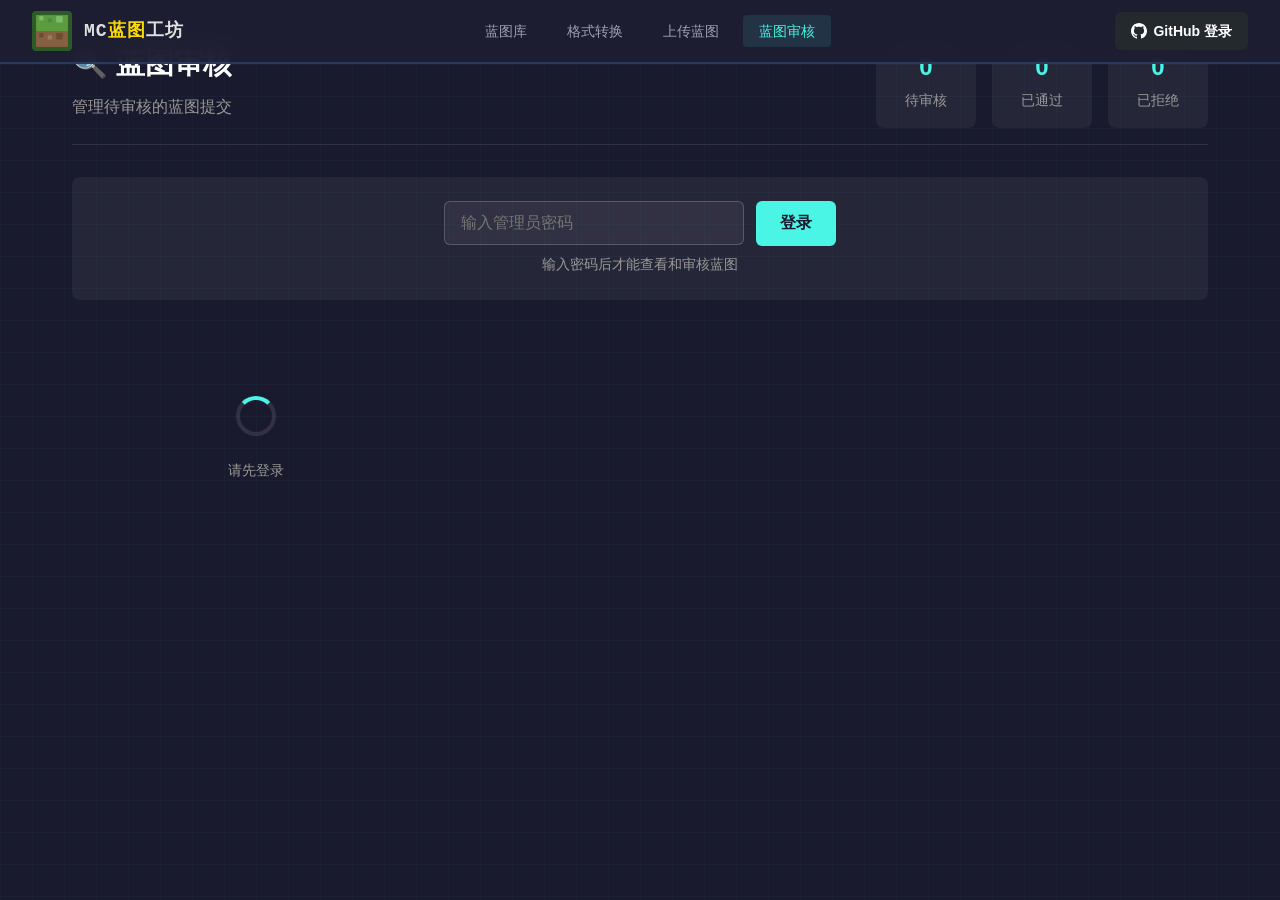
==== admin.html @ 0a5201bd "修复登录、添加预览图、创建审核页面" ====
<!DOCTYPE html>
<html lang="zh-CN">
<head>
  <meta charset="UTF-8">
  <meta name="viewport" content="width=device-width, initial-scale=1.0">
  <title>蓝图审核 - MC蓝图工坊</title>
  <link rel="stylesheet" href="css/style.css">
  <style>
    body {
      background: #1a1a2e;
      min-height: 100vh;
    }

    .navbar {
      background: rgba(30, 30, 50, 0.95);
    }

    .admin-container {
      max-width: 1200px;
      margin: 0 auto;
      padding: 2rem;
    }

    .admin-header {
      display: flex;
      justify-content: space-between;
      align-items: center;
      margin-bottom: 2rem;
      padding-bottom: 1rem;
      border-bottom: 1px solid rgba(255,255,255,0.1);
    }

    .admin-header h1 {
      color: #fff;
      font-size: 1.8rem;
      margin: 0;
    }

    .admin-header p {
      color: #999;
      margin: 0.5rem 0 0 0;
    }

    .stats-bar {
      display: flex;
      gap: 1rem;
    }

    .stat-item {
      background: rgba(255,255,255,0.05);
      padding: 1rem 1.5rem;
      border-radius: 8px;
      text-align: center;
      min-width: 100px;
    }

    .stat-item .number {
      font-size: 1.5rem;
      font-weight: bold;
      color: #4af5e6;
    }

    .stat-item .label {
      font-size: 0.85rem;
      color: #999;
      margin-top: 0.25rem;
    }

    .password-section {
      background: rgba(255,255,255,0.05);
      padding: 1.5rem;
      border-radius: 8px;
      margin-bottom: 2rem;
      text-align: center;
    }

    .password-section input {
      padding: 0.75rem 1rem;
      font-size: 1rem;
      border: 1px solid rgba(255,255,255,0.2);
      border-radius: 6px;
      background: rgba(255,255,255,0.05);
      color: #fff;
      width: 300px;
      margin-right: 0.5rem;
    }

    .password-section input:focus {
      outline: none;
      border-color: #4af5e6;
    }

    .password-section button {
      padding: 0.75rem 1.5rem;
      font-size: 1rem;
      border: none;
      border-radius: 6px;
      background: #4af5e6;
      color: #1a1a2e;
      font-weight: bold;
      cursor: pointer;
      transition: background 0.2s;
    }

    .password-section button:hover {
      background: #38d4c5;
    }

    .pending-list {
      display: grid;
      grid-template-columns: repeat(auto-fill, minmax(350px, 1fr));
      gap: 1rem;
    }

    .pending-card {
      background: rgba(255,255,255,0.05);
      border-radius: 12px;
      overflow: hidden;
      border: 1px solid rgba(255,255,255,0.1);
      transition: transform 0.2s, border-color 0.2s;
    }

    .pending-card:hover {
      transform: translateY(-2px);
      border-color: rgba(255,255,255,0.2);
    }

    .pending-card-header {
      padding: 1rem;
      background: rgba(255,255,255,0.03);
      border-bottom: 1px solid rgba(255,255,255,0.05);
    }

    .pending-card-header h3 {
      color: #fff;
      margin: 0 0 0.5rem 0;
      font-size: 1.1rem;
    }

    .pending-card-header .meta {
      color: #999;
      font-size: 0.85rem;
      display: flex;
      gap: 1rem;
    }

    .pending-card-body {
      padding: 1rem;
    }

    .pending-card-body p {
      color: #ccc;
      font-size: 0.9rem;
      margin: 0 0 1rem 0;
      line-height: 1.5;
    }

    .pending-card-details {
      display: grid;
      grid-template-columns: 1fr 1fr;
      gap: 0.5rem;
      font-size: 0.85rem;
      margin-bottom: 1rem;
    }

    .pending-card-details .detail {
      color: #999;
    }

    .pending-card-details .detail span {
      color: #4af5e6;
    }

    .pending-card-actions {
      display: flex;
      gap: 0.5rem;
    }

    .btn-approve {
      flex: 1;
      padding: 0.75rem;
      border: none;
      border-radius: 6px;
      background: #27ae60;
      color: #fff;
      font-weight: bold;
      cursor: pointer;
      transition: background 0.2s;
    }

    .btn-approve:hover {
      background: #219a52;
    }

    .btn-reject {
      flex: 1;
      padding: 0.75rem;
      border: none;
      border-radius: 6px;
      background: #e74c3c;
      color: #fff;
      font-weight: bold;
      cursor: pointer;
      transition: background 0.2s;
    }

    .btn-reject:hover {
      background: #d63031;
    }

    .empty-state {
      text-align: center;
      padding: 4rem;
    }

    .empty-state .empty-icon {
      font-size: 4rem;
      opacity: 0.3;
      margin-bottom: 1rem;
    }

    .empty-state h3 {
      color: #fff;
      margin: 0 0 0.5rem 0;
    }

    .empty-state p {
      color: #999;
      margin: 0;
    }

    .loading-state {
      text-align: center;
      padding: 4rem;
    }

    .loading-state .spinner {
      width: 40px;
      height: 40px;
      border: 4px solid rgba(255,255,255,0.1);
      border-top: 4px solid #4af5e6;
      border-radius: 50%;
      animation: spin 0.8s linear infinite;
      margin: 0 auto 1rem auto;
    }

    @keyframes spin {
      to { transform: rotate(360deg); }
    }

    .loading-state p {
      color: #999;
    }

    .toast {
      position: fixed;
      top: 20px;
      left: 50%;
      transform: translateX(-50%) translateY(-20px);
      padding: 12px 24px;
      border-radius: 8px;
      color: #fff;
      font-size: 14px;
      z-index: 9999;
      opacity: 0;
      transition: opacity 0.3s, transform 0.3s;
      pointer-events: none;
      max-width: 400px;
      text-align: center;
      box-shadow: 0 4px 12px rgba(0,0,0,0.3);
    }

    .toast.show {
      opacity: 1;
      transform: translateX(-50%) translateY(0);
    }

    .toast.success {
      background: #27ae60;
    }

    .toast.error {
      background: #e74c3c;
    }
  </style>
</head>
<body>
  <nav class="navbar">
    <a href="./" class="nav-logo">
      <div class="logo-icon"></div>
      <span class="logo-text">MC<span>蓝图</span>工坊</span>
    </a>
    <ul class="nav-links">
      <li><a href="./">蓝图库</a></li>
      <li><a href="./converter.html">格式转换</a></li>
      <li><a href="./upload.html">上传蓝图</a></li>
      <li><a href="./admin.html" class="active">蓝图审核</a></li>
    </ul>
    <div id="nav-user"></div>
  </nav>

  <div class="admin-container">
    <div class="admin-header">
      <div>
        <h1>🔍 蓝图审核</h1>
        <p>管理待审核的蓝图提交</p>
      </div>
      <div class="stats-bar">
        <div class="stat-item">
          <div class="number" id="pending-count">0</div>
          <div class="label">待审核</div>
        </div>
        <div class="stat-item">
          <div class="number" id="approved-count">0</div>
          <div class="label">已通过</div>
        </div>
        <div class="stat-item">
          <div class="number" id="rejected-count">0</div>
          <div class="label">已拒绝</div>
        </div>
      </div>
    </div>

    <div class="password-section">
      <input type="password" id="admin-password" placeholder="输入管理员密码">
      <button onclick="loginAdmin()">登录</button>
      <p style="color: #999; font-size: 0.85rem; margin-top: 0.5rem;">输入密码后才能查看和审核蓝图</p>
    </div>

    <div id="pending-list" class="pending-list">
      <div class="loading-state">
        <div class="spinner"></div>
        <p>请先登录</p>
      </div>
    </div>
  </div>

  <script src="js/auth.js"></script>
  <script>
    const AUTH_WORKER_URL = 'https://qq-auth.wqclo.workers.dev';
    let adminPassword = '';

    function showToast(message, type) {
      let toast = document.getElementById('admin-toast');
      if (!toast) {
        toast = document.createElement('div');
        toast.id = 'admin-toast';
        toast.className = 'toast';
        document.body.appendChild(toast);
      }

      toast.textContent = message;
      toast.className = 'toast show ' + type;

      setTimeout(function() {
        toast.classList.remove('show');
      }, 3000);
    }

    async function loginAdmin() {
      const passwordInput = document.getElementById('admin-password');
      adminPassword = passwordInput.value.trim();

      if (!adminPassword) {
        showToast('请输入密码', 'error');
        return;
      }

      await loadPendingList();
    }

    async function loadPendingList() {
      const listContainer = document.getElementById('pending-list');
      listContainer.innerHTML = '<div class="loading-state"><div class="spinner"></div><p>正在加载待审核列表...</p></div>';

      try {
        const response = await fetch(AUTH_WORKER_URL + '/pending', {
          headers: {
            'Authorization': 'Bearer ' + adminPassword
          }
        });

        const data = await response.json();

        if (!data.success) {
          showToast(data.error || '获取列表失败', 'error');
          listContainer.innerHTML = '<div class="empty-state"><span class="empty-icon">🔒</span><h3>未授权</h3><p>密码错误，请重新输入</p></div>';
          return;
        }

        const pending = data.pending || [];
        document.getElementById('pending-count').textContent = pending.length;

        if (pending.length === 0) {
          listContainer.innerHTML = '<div class="empty-state"><span class="empty-icon">🎉</span><h3>暂无待审核蓝图</h3><p>所有提交都已审核完成</p></div>';
          return;
        }

        listContainer.innerHTML = '';

        pending.forEach(function(bp) {
          const card = document.createElement('div');
          card.className = 'pending-card';

          const modNames = (bp.mod_names || []).join(', ') || '无';

          card.innerHTML = `
            <div class="pending-card-header">
              <h3>${bp.name}</h3>
              <div class="meta">
                <span>${bp.format.toUpperCase()} · ${bp.size}</span>
                <span>版本 ${bp.mc_version || '未知'}</span>
              </div>
            </div>
            <div class="pending-card-body">
              <p>${bp.description || '暂无描述'}</p>
              <div class="pending-card-details">
                <div class="detail">上传者: <span>${bp.author || '匿名'}</span></div>
                <div class="detail">模组依赖: <span>${modNames}</span></div>
                <div class="detail">尺寸: <span>${bp.dimensions || '未知'}</span></div>
                <div class="detail">方块数: <span>${bp.blocks || '未知'}</span></div>
              </div>
              <div class="pending-card-actions">
                <button class="btn-approve" onclick="approveBlueprint('${bp.id}')">✅ 通过</button>
                <button class="btn-reject" onclick="rejectBlueprint('${bp.id}')">❌ 拒绝</button>
              </div>
            </div>
          `;

          listContainer.appendChild(card);
        });

      } catch (err) {
        console.error(err);
        showToast('加载失败: ' + err.message, 'error');
        listContainer.innerHTML = '<div class="empty-state"><span class="empty-icon">❌</span><h3>加载失败</h3><p>无法连接到服务器</p></div>';
      }
    }

    async function approveBlueprint(uploadId) {
      if (!confirm('确定要通过这个蓝图吗？')) {
        return;
      }

      try {
        const response = await fetch(AUTH_WORKER_URL + '/approve', {
          method: 'POST',
          headers: {
            'Content-Type': 'application/json',
            'Authorization': 'Bearer ' + adminPassword
          },
          body: JSON.stringify({ uploadId: uploadId })
        });

        const data = await response.json();

        if (data.success) {
          showToast('审核通过', 'success');
          loadPendingList();
        } else {
          showToast(data.error || '操作失败', 'error');
        }

      } catch (err) {
        showToast('操作失败: ' + err.message, 'error');
      }
    }

    async function rejectBlueprint(uploadId) {
      if (!confirm('确定要拒绝这个蓝图吗？文件将被删除。')) {
        return;
      }

      try {
        const response = await fetch(AUTH_WORKER_URL + '/reject', {
          method: 'POST',
          headers: {
            'Content-Type': 'application/json',
            'Authorization': 'Bearer ' + adminPassword
          },
          body: JSON.stringify({ uploadId: uploadId })
        });

        const data = await response.json();

        if (data.success) {
          showToast('已拒绝', 'success');
          loadPendingList();
        } else {
          showToast(data.error || '操作失败', 'error');
        }

      } catch (err) {
        showToast('操作失败: ' + err.message, 'error');
      }
    }

    document.getElementById('admin-password').addEventListener('keypress', function(e) {
      if (e.key === 'Enter') {
        loginAdmin();
      }
    });
  </script>
</body>
</html>
---- css/style.css ----
/* ===== Minecraft Blueprint Gallery - Style ===== */

/* Minecraft-inspired CSS Variables */
:root {
  /* Color Palette - Minecraft themed */
  --mc-dark-green: #2d5a27;
  --mc-green: #4a8c3f;
  --mc-light-green: #7cbd6b;
  --mc-grass-top: #5d9b3f;
  --mc-dirt: #866043;
  --mc-dark-dirt: #6b4c31;
  --mc-stone: #7f7f7f;
  --mc-dark-stone: #5a5a5a;
  --mc-obsidian: #1b1026;
  --mc-gold: #fcdb05;
  --mc-diamond: #4af5e6;
  --mc-redstone: #ff0000;
  --mc-water: #3f76e4;
  --mc-sky: #78a7ff;
  --mc-bedrock: #3d3d3d;
  --mc-snow: #f0f0f0;
  --mc-wood: #bc9862;
  --mc-dark-wood: #6b5535;

  /* UI Colors */
  --bg-primary: #1a1a2e;
  --bg-secondary: #16213e;
  --bg-card: #1e2a45;
  --bg-card-hover: #253552;
  --text-primary: #e0e0e0;
  --text-secondary: #a0a0b0;
  --text-accent: var(--mc-diamond);
  --border-color: #2a3a5a;
  --border-glow: rgba(74, 245, 230, 0.3);
  --shadow-card: 0 4px 20px rgba(0, 0, 0, 0.4);
  --shadow-glow: 0 0 20px rgba(74, 245, 230, 0.15);

  /* Typography */
  --font-pixel: 'Courier New', 'Consolas', monospace;
  --font-ui: -apple-system, BlinkMacSystemFont, 'Segoe UI', Roboto, sans-serif;

  /* Spacing */
  --nav-height: 64px;
  --container-max: 1200px;
  --card-gap: 24px;
  --radius-sm: 4px;
  --radius-md: 8px;
  --radius-lg: 12px;
}

/* Reset */
*, *::before, *::after {
  box-sizing: border-box;
  margin: 0;
  padding: 0;
}

html {
  scroll-behavior: smooth;
}

body {
  font-family: var(--font-ui);
  background: var(--bg-primary);
  color: var(--text-primary);
  line-height: 1.6;
  min-height: 100vh;
  overflow-x: hidden;
}

/* ===== Pixel Art Background Pattern ===== */
body::before {
  content: '';
  position: fixed;
  top: 0;
  left: 0;
  width: 100%;
  height: 100%;
  background-image:
    linear-gradient(rgba(74, 245, 230, 0.03) 1px, transparent 1px),
    linear-gradient(90deg, rgba(74, 245, 230, 0.03) 1px, transparent 1px);
  background-size: 32px 32px;
  pointer-events: none;
  z-index: 0;
}

/* ===== Navigation ===== */
.navbar {
  position: fixed;
  top: 0;
  left: 0;
  right: 0;
  height: var(--nav-height);
  background: rgba(22, 33, 62, 0.95);
  backdrop-filter: blur(12px);
  border-bottom: 2px solid var(--border-color);
  display: flex;
  align-items: center;
  justify-content: space-between;
  padding: 0 32px;
  z-index: 1000;
}

.nav-logo {
  display: flex;
  align-items: center;
  gap: 12px;
  text-decoration: none;
  color: var(--text-primary);
}

.nav-logo .logo-icon {
  width: 40px;
  height: 40px;
  background: url('../assets/favicon.svg') center/contain no-repeat;
  border: 3px solid var(--mc-dark-green);
  border-radius: var(--radius-sm);
  display: flex;
  align-items: center;
  justify-content: center;
  image-rendering: pixelated;
  position: relative;
  overflow: hidden;
}

.nav-logo .logo-text {
  font-family: var(--font-pixel);
  font-size: 18px;
  font-weight: bold;
  letter-spacing: 1px;
}

.nav-logo .logo-text span {
  color: var(--mc-gold);
}

.nav-links {
  display: flex;
  align-items: center;
  gap: 8px;
  list-style: none;
}

.nav-links a {
  color: var(--text-secondary);
  text-decoration: none;
  padding: 8px 16px;
  border-radius: var(--radius-sm);
  font-size: 14px;
  font-weight: 500;
  transition: all 0.2s;
}

.nav-links a:hover,
.nav-links a.active {
  color: var(--text-primary);
  background: rgba(74, 245, 230, 0.1);
}

.nav-links a.active {
  color: var(--mc-diamond);
}

/* User info in nav */
.nav-user {
  display: flex;
  align-items: center;
  gap: 10px;
}

.nav-user .user-avatar {
  width: 36px;
  height: 36px;
  border-radius: 50%;
  border: 2px solid var(--mc-diamond);
  object-fit: cover;
}

.nav-user .user-name {
  font-size: 14px;
  color: var(--text-secondary);
}

.btn-login {
  display: inline-flex;
  align-items: center;
  gap: 8px;
  padding: 8px 20px;
  background: #12b7f5;
  color: white;
  border: none;
  border-radius: var(--radius-sm);
  font-size: 14px;
  font-weight: 600;
  cursor: pointer;
  transition: all 0.2s;
  text-decoration: none;
}

.btn-login:hover {
  background: #0ea1e0;
  transform: translateY(-1px);
  box-shadow: 0 4px 12px rgba(18, 183, 245, 0.3);
}

.btn-logout {
  padding: 6px 14px;
  background: transparent;
  color: var(--text-secondary);
  border: 1px solid var(--border-color);
  border-radius: var(--radius-sm);
  font-size: 13px;
  cursor: pointer;
  transition: all 0.2s;
}

.btn-logout:hover {
  color: #ff6b6b;
  border-color: #ff6b6b;
}

/* ===== Main Content ===== */
.main-content {
  padding-top: var(--nav-height);
  position: relative;
  z-index: 1;
}

.container {
  max-width: var(--container-max);
  margin: 0 auto;
  padding: 32px;
}

/* ===== Hero Section ===== */
.hero {
  text-align: center;
  padding: 80px 32px 60px;
  position: relative;
}

.hero::before {
  content: '';
  position: absolute;
  top: 0;
  left: 50%;
  transform: translateX(-50%);
  width: 600px;
  height: 600px;
  background: radial-gradient(circle, rgba(74, 245, 230, 0.08) 0%, transparent 70%);
  pointer-events: none;
}

.hero h1 {
  font-family: var(--font-pixel);
  font-size: clamp(32px, 5vw, 56px);
  margin-bottom: 16px;
  position: relative;
}

.hero h1 .highlight {
  color: var(--mc-gold);
  text-shadow: 0 0 20px rgba(252, 219, 5, 0.3);
}

.hero h1 .sub-highlight {
  color: var(--mc-diamond);
  text-shadow: 0 0 20px rgba(74, 245, 230, 0.3);
}

.hero p {
  font-size: 18px;
  color: var(--text-secondary);
  max-width: 600px;
  margin: 0 auto 32px;
}

.hero-buttons {
  display: flex;
  gap: 16px;
  justify-content: center;
  flex-wrap: wrap;
}

/* ===== Buttons ===== */
.btn {
  display: inline-flex;
  align-items: center;
  gap: 8px;
  padding: 12px 24px;
  border: none;
  border-radius: var(--radius-md);
  font-size: 15px;
  font-weight: 600;
  cursor: pointer;
  transition: all 0.25s;
  text-decoration: none;
}

.btn-primary {
  background: var(--mc-green);
  color: white;
  border-bottom: 4px solid var(--mc-dark-green);
}

.btn-primary:hover {
  background: var(--mc-light-green);
  transform: translateY(-2px);
  box-shadow: 0 6px 20px rgba(74, 140, 63, 0.3);
}

.btn-primary:active {
  transform: translateY(0);
  border-bottom-width: 2px;
}

.btn-secondary {
  background: var(--bg-card);
  color: var(--text-primary);
  border: 2px solid var(--border-color);
}

.btn-secondary:hover {
  border-color: var(--mc-diamond);
  box-shadow: var(--shadow-glow);
}

.btn-diamond {
  background: linear-gradient(135deg, #4af5e6, #3dc4b8);
  color: #1a1a2e;
  border-bottom: 4px solid #2a9e94;
  font-weight: 700;
}

.btn-diamond:hover {
  transform: translateY(-2px);
  box-shadow: 0 6px 20px rgba(74, 245, 230, 0.3);
}

/* ===== Section Headers ===== */
.section-header {
  display: flex;
  align-items: center;
  justify-content: space-between;
  margin-bottom: 32px;
  flex-wrap: wrap;
  gap: 16px;
}

.section-header h2 {
  font-family: var(--font-pixel);
  font-size: 24px;
  display: flex;
  align-items: center;
  gap: 10px;
}

.section-header h2 .icon {
  font-size: 28px;
}

/* ===== Search & Filter ===== */
.search-filter-bar {
  display: flex;
  gap: 12px;
  flex-wrap: wrap;
}

.search-box {
  position: relative;
}

.search-box input {
  padding: 10px 16px 10px 40px;
  background: var(--bg-card);
  border: 2px solid var(--border-color);
  border-radius: var(--radius-md);
  color: var(--text-primary);
  font-size: 14px;
  width: 260px;
  outline: none;
  transition: border-color 0.2s;
}

.search-box input:focus {
  border-color: var(--mc-diamond);
}

.search-box::before {
  content: '🔍';
  position: absolute;
  left: 12px;
  top: 50%;
  transform: translateY(-50%);
  font-size: 16px;
}

.filter-chips {
  display: flex;
  gap: 8px;
  flex-wrap: wrap;
}

.filter-chip {
  padding: 8px 16px;
  background: var(--bg-card);
  border: 1px solid var(--border-color);
  border-radius: 20px;
  color: var(--text-secondary);
  font-size: 13px;
  cursor: pointer;
  transition: all 0.2s;
}

.filter-chip:hover,
.filter-chip.active {
  background: rgba(74, 245, 230, 0.1);
  border-color: var(--mc-diamond);
  color: var(--mc-diamond);
}

/* ===== Blueprint Cards Grid ===== */
.blueprint-grid {
  display: grid;
  grid-template-columns: repeat(auto-fill, minmax(280px, 1fr));
  gap: var(--card-gap);
}

.blueprint-card {
  background: var(--bg-card);
  border: 2px solid var(--border-color);
  border-radius: var(--radius-lg);
  overflow: hidden;
  cursor: pointer;
  transition: all 0.3s;
  position: relative;
}

.blueprint-card:hover {
  border-color: var(--mc-diamond);
  transform: translateY(-4px);
  box-shadow: var(--shadow-glow);
  background: var(--bg-card-hover);
}

.blueprint-card .card-preview {
  width: 100%;
  aspect-ratio: 16 / 10;
  background: var(--bg-secondary);
  display: flex;
  align-items: center;
  justify-content: center;
  overflow: hidden;
  position: relative;
}

.blueprint-card .card-preview img {
  width: 100%;
  height: 100%;
  object-fit: cover;
  image-rendering: pixelated;
}

.blueprint-card .card-preview .placeholder-preview {
  font-size: 48px;
  opacity: 0.5;
}

.blueprint-card .card-preview .format-badge {
  position: absolute;
  top: 10px;
  right: 10px;
  padding: 4px 10px;
  background: rgba(0, 0, 0, 0.7);
  border-radius: var(--radius-sm);
  font-family: var(--font-pixel);
  font-size: 11px;
  font-weight: bold;
  text-transform: uppercase;
  letter-spacing: 0.5px;
}

.format-badge.nbt { color: var(--mc-redstone); border: 1px solid var(--mc-redstone); }
.format-badge.schematic { color: var(--mc-gold); border: 1px solid var(--mc-gold); }
.format-badge.litematic { color: #b388ff; border: 1px solid #b388ff; }
.format-badge.json { color: var(--mc-diamond); border: 1px solid var(--mc-diamond); }

.blueprint-card .card-body {
  padding: 16px;
}

.blueprint-card .card-title {
  font-weight: 600;
  font-size: 16px;
  margin-bottom: 6px;
  color: var(--text-primary);
}

.blueprint-card .card-desc {
  font-size: 13px;
  color: var(--text-secondary);
  margin-bottom: 12px;
  display: -webkit-box;
  -webkit-line-clamp: 2;
  -webkit-box-orient: vertical;
  overflow: hidden;
}

.blueprint-card .card-meta {
  display: flex;
  align-items: center;
  justify-content: space-between;
  font-size: 12px;
  color: var(--text-secondary);
}

.blueprint-card .card-meta .size {
  font-family: var(--font-pixel);
}

.blueprint-card .card-actions {
  display: flex;
  gap: 8px;
}

.btn-download-sm {
  padding: 6px 12px;
  background: rgba(74, 245, 230, 0.1);
  border: 1px solid var(--mc-diamond);
  border-radius: var(--radius-sm);
  color: var(--mc-diamond);
  font-size: 12px;
  font-weight: 600;
  cursor: pointer;
  transition: all 0.2s;
  text-decoration: none;
}

.btn-download-sm:hover {
  background: rgba(74, 245, 230, 0.2);
}

/* ===== Lightbox / Modal ===== */
.modal-overlay {
  display: none;
  position: fixed;
  top: 0;
  left: 0;
  right: 0;
  bottom: 0;
  background: rgba(0, 0, 0, 0.85);
  z-index: 2000;
  align-items: center;
  justify-content: center;
  padding: 32px;
}

.modal-overlay.active {
  display: flex;
}

.modal-content {
  background: var(--bg-secondary);
  border: 2px solid var(--border-color);
  border-radius: var(--radius-lg);
  max-width: 800px;
  width: 100%;
  max-height: 90vh;
  overflow-y: auto;
  position: relative;
}

.modal-close {
  position: absolute;
  top: 16px;
  right: 16px;
  width: 36px;
  height: 36px;
  background: var(--bg-card);
  border: 1px solid var(--border-color);
  border-radius: var(--radius-sm);
  color: var(--text-secondary);
  font-size: 18px;
  cursor: pointer;
  display: flex;
  align-items: center;
  justify-content: center;
  transition: all 0.2s;
  z-index: 1;
}

.modal-close:hover {
  color: #ff6b6b;
  border-color: #ff6b6b;
}

.modal-image {
  width: 100%;
  aspect-ratio: 16 / 10;
  background: var(--bg-primary);
  display: flex;
  align-items: center;
  justify-content: center;
  overflow: hidden;
  border-radius: var(--radius-lg) var(--radius-lg) 0 0;
}

.modal-image img {
  width: 100%;
  height: 100%;
  object-fit: contain;
  image-rendering: pixelated;
}

.modal-body {
  padding: 24px;
}

.modal-body h3 {
  font-size: 22px;
  margin-bottom: 8px;
}

.modal-body .modal-desc {
  color: var(--text-secondary);
  margin-bottom: 20px;
  line-height: 1.7;
}

.modal-body .modal-details {
  display: grid;
  grid-template-columns: repeat(auto-fit, minmax(120px, 1fr));
  gap: 12px;
  margin-bottom: 24px;
}

.modal-body .detail-item {
  background: var(--bg-card);
  padding: 12px;
  border-radius: var(--radius-md);
  text-align: center;
}

.modal-body .detail-item .label {
  font-size: 11px;
  color: var(--text-secondary);
  text-transform: uppercase;
  letter-spacing: 0.5px;
  margin-bottom: 4px;
}

.modal-body .detail-item .value {
  font-family: var(--font-pixel);
  font-size: 15px;
  color: var(--mc-diamond);
  font-weight: 600;
}

.modal-downloads {
  display: flex;
  gap: 10px;
  flex-wrap: wrap;
}

/* ===== Converter Page ===== */
.converter-section {
  max-width: 800px;
  margin: 0 auto;
}

.converter-card {
  background: var(--bg-card);
  border: 2px solid var(--border-color);
  border-radius: var(--radius-lg);
  padding: 32px;
}

.converter-card h2 {
  font-family: var(--font-pixel);
  font-size: 22px;
  margin-bottom: 8px;
  color: var(--text-primary);
}

.converter-card .subtitle {
  color: var(--text-secondary);
  margin-bottom: 28px;
  font-size: 14px;
}

/* Upload Zone */
.upload-zone {
  border: 2px dashed var(--border-color);
  border-radius: var(--radius-md);
  padding: 48px 32px;
  text-align: center;
  cursor: pointer;
  transition: all 0.3s;
  margin-bottom: 24px;
  position: relative;
}

.upload-zone:hover,
.upload-zone.dragover {
  border-color: var(--mc-diamond);
  background: rgba(74, 245, 230, 0.05);
}

.upload-zone .upload-icon {
  font-size: 48px;
  margin-bottom: 12px;
  display: block;
}

.upload-zone .upload-text {
  font-size: 16px;
  color: var(--text-secondary);
  margin-bottom: 8px;
}

.upload-zone .upload-hint {
  font-size: 13px;
  color: var(--text-secondary);
  opacity: 0.7;
}

.upload-zone input[type="file"] {
  display: none;
}

.upload-zone .file-info {
  display: none;
  margin-top: 16px;
  padding: 12px;
  background: var(--bg-secondary);
  border-radius: var(--radius-md);
  font-family: var(--font-pixel);
  font-size: 14px;
  color: var(--mc-diamond);
}

.upload-zone .file-info.active {
  display: block;
}

/* Format Selection */
.format-selection {
  margin-bottom: 24px;
}

.format-selection label {
  display: block;
  font-size: 14px;
  font-weight: 600;
  margin-bottom: 10px;
  color: var(--text-secondary);
}

.format-options {
  display: flex;
  gap: 10px;
  flex-wrap: wrap;
}

.format-option {
  padding: 12px 20px;
  background: var(--bg-secondary);
  border: 2px solid var(--border-color);
  border-radius: var(--radius-md);
  color: var(--text-secondary);
  font-family: var(--font-pixel);
  font-size: 14px;
  font-weight: 600;
  cursor: pointer;
  transition: all 0.2s;
}

.format-option:hover {
  border-color: var(--mc-diamond);
  color: var(--text-primary);
}

.format-option.selected {
  border-color: var(--mc-diamond);
  background: rgba(74, 245, 230, 0.1);
  color: var(--mc-diamond);
}

.format-option .format-desc {
  display: block;
  font-family: var(--font-ui);
  font-size: 11px;
  font-weight: 400;
  margin-top: 4px;
  opacity: 0.7;
}

/* Convert Button */
.btn-convert {
  width: 100%;
  padding: 14px;
  font-size: 16px;
}

/* Conversion Result */
.convert-result {
  display: none;
  margin-top: 24px;
  padding: 20px;
  background: rgba(74, 245, 230, 0.05);
  border: 1px solid rgba(74, 245, 230, 0.2);
  border-radius: var(--radius-md);
  text-align: center;
}

.convert-result.active {
  display: block;
}

.convert-result .result-icon {
  font-size: 36px;
  margin-bottom: 8px;
}

.convert-result .result-text {
  font-size: 14px;
  color: var(--text-secondary);
  margin-bottom: 16px;
}

/* Conversion Progress */
.convert-progress {
  display: none;
  margin-top: 24px;
  text-align: center;
}

.convert-progress.active {
  display: block;
}

.progress-bar {
  width: 100%;
  height: 8px;
  background: var(--bg-secondary);
  border-radius: 4px;
  overflow: hidden;
  margin-bottom: 12px;
}

.progress-bar .progress-fill {
  height: 100%;
  background: linear-gradient(90deg, var(--mc-diamond), var(--mc-green));
  border-radius: 4px;
  width: 0%;
  transition: width 0.3s;
}

.convert-progress .progress-text {
  font-family: var(--font-pixel);
  font-size: 13px;
  color: var(--mc-diamond);
}

/* ===== Empty State ===== */
.empty-state {
  text-align: center;
  padding: 80px 32px;
  color: var(--text-secondary);
}

.empty-state .empty-icon {
  font-size: 64px;
  margin-bottom: 16px;
  display: block;
  opacity: 0.5;
}

.empty-state h3 {
  font-size: 20px;
  margin-bottom: 8px;
  color: var(--text-primary);
}

.empty-state p {
  font-size: 14px;
  max-width: 400px;
  margin: 0 auto;
}

/* ===== Footer ===== */
.footer {
  text-align: center;
  padding: 40px 32px;
  border-top: 1px solid var(--border-color);
  margin-top: 80px;
  color: var(--text-secondary);
  font-size: 13px;
}

.footer a {
  color: var(--mc-diamond);
  text-decoration: none;
}

.footer a:hover {
  text-decoration: underline;
}

/* ===== Responsive ===== */
@media (max-width: 768px) {
  .navbar {
    padding: 0 16px;
  }

  .nav-logo .logo-text {
    font-size: 14px;
  }

  .nav-links a {
    padding: 6px 10px;
    font-size: 13px;
  }

  .container {
    padding: 20px 16px;
  }

  .hero {
    padding: 48px 16px 40px;
  }

  .hero h1 {
    font-size: 28px;
  }

  .hero p {
    font-size: 15px;
  }

  .blueprint-grid {
    grid-template-columns: repeat(auto-fill, minmax(240px, 1fr));
    gap: 16px;
  }

  .search-box input {
    width: 100%;
  }

  .search-filter-bar {
    width: 100%;
  }

  .section-header {
    flex-direction: column;
    align-items: flex-start;
  }

  .converter-card {
    padding: 20px;
  }

  .format-options {
    width: 100%;
  }

  .format-option {
    flex: 1;
    min-width: 120px;
    text-align: center;
  }
}

@media (max-width: 480px) {
  .blueprint-grid {
    grid-template-columns: 1fr;
  }

  .nav-links {
    gap: 2px;
  }
}

/* ===== Animations ===== */
@keyframes fadeIn {
  from { opacity: 0; transform: translateY(20px); }
  to { opacity: 1; transform: translateY(0); }
}

.blueprint-card {
  animation: fadeIn 0.4s ease-out;
}

.blueprint-card:nth-child(2) { animation-delay: 0.05s; }
.blueprint-card:nth-child(3) { animation-delay: 0.1s; }
.blueprint-card:nth-child(4) { animation-delay: 0.15s; }
.blueprint-card:nth-child(5) { animation-delay: 0.2s; }
.blueprint-card:nth-child(6) { animation-delay: 0.25s; }

/* ===== Toast Notification ===== */
.toast {
  position: fixed;
  bottom: 24px;
  right: 24px;
  padding: 14px 24px;
  background: var(--bg-card);
  border: 1px solid var(--mc-diamond);
  border-radius: var(--radius-md);
  color: var(--text-primary);
  font-size: 14px;
  z-index: 3000;
  transform: translateY(100px);
  opacity: 0;
  transition: all 0.3s;
}

.toast.visible {
  transform: translateY(0);
  opacity: 1;
}

.toast.success { border-color: var(--mc-green); }
.toast.error { border-color: var(--mc-redstone); }

/* ===== Loading Spinner ===== */
.spinner {
  display: inline-block;
  width: 24px;
  height: 24px;
  border: 3px solid var(--border-color);
  border-top-color: var(--mc-diamond);
  border-radius: 50%;
  animation: spin 0.8s linear infinite;
}

@keyframes spin {
  to { transform: rotate(360deg); }
}

/* ===== Supported Formats Legend ===== */
.formats-legend {
  display: flex;
  gap: 20px;
  flex-wrap: wrap;
  justify-content: center;
  margin-top: 24px;
}

.formats-legend .legend-item {
  display: flex;
  align-items: center;
  gap: 6px;
  font-size: 13px;
  color: var(--text-secondary);
}

.formats-legend .legend-dot {
  width: 10px;
  height: 10px;
  border-radius: 50%;
}

.legend-dot.nbt { background: var(--mc-redstone); }
.legend-dot.schematic { background: var(--mc-gold); }
.legend-dot.litematic { background: #b388ff; }
.legend-dot.json { background: var(--mc-diamond); }

/* ===== Loading State ===== */
.loading-state {
  text-align: center;
  padding: 60px 32px;
  color: var(--text-secondary);
}

.loading-state .spinner {
  margin-bottom: 16px;
}

.loading-state p {
  font-size: 14px;
}

/* ===== Filter Rows ===== */
.filter-row {
  margin-bottom: 16px;
}

.filter-label {
  display: block;
  font-size: 13px;
  font-weight: 600;
  color: var(--text-secondary);
  margin-bottom: 8px;
  text-transform: uppercase;
  letter-spacing: 0.5px;
}

/* ===== Version Chips ===== */
.version-chips {
  background: rgba(252, 219, 5, 0.05);
  padding: 8px;
  border-radius: var(--radius-md);
  border: 1px solid rgba(252, 219, 5, 0.2);
}

.version-chips .filter-chip {
  background: rgba(252, 219, 5, 0.1);
  color: var(--mc-gold);
  border-color: rgba(252, 219, 5, 0.3);
}

.version-chips .filter-chip:hover {
  background: rgba(252, 219, 5, 0.2);
  border-color: var(--mc-gold);
}

.version-chips .filter-chip.active {
  background: rgba(252, 219, 5, 0.3);
  border-color: var(--mc-gold);
  color: var(--mc-gold);
}

/* ===== Mod Chips ===== */
.mod-chips {
  background: rgba(74, 245, 230, 0.05);
  padding: 8px;
  border-radius: var(--radius-md);
  border: 1px solid rgba(74, 245, 230, 0.2);
}

.mod-chips .filter-chip {
  background: rgba(74, 245, 230, 0.1);
  color: var(--mc-diamond);
  border-color: rgba(74, 245, 230, 0.3);
}

.mod-chips .filter-chip:hover {
  background: rgba(74, 245, 230, 0.2);
  border-color: var(--mc-diamond);
}

.mod-chips .filter-chip.active {
  background: rgba(74, 245, 230, 0.3);
  border-color: var(--mc-diamond);
  color: var(--mc-diamond);
}

/* ===== Tag Chips ===== */
.tag-chips {
  margin-top: 12px;
}

.tag-chips .filter-chip {
  background: rgba(255, 255, 255, 0.05);
}

/* ===== Sort Select ===== */
.sort-select {
  padding: 8px 12px;
  background: var(--bg-secondary);
  border: 2px solid var(--border-color);
  border-radius: var(--radius-sm);
  color: var(--text-secondary);
  font-size: 13px;
  cursor: pointer;
  outline: none;
  appearance: none;
  background-image: url("data:image/svg+xml,%3Csvg xmlns='http://www.w3.org/2000/svg' width='16' height='16' viewBox='0 0 24 24' fill='none' stroke='%23a0a0b0' stroke-width='2'%3E%3Cpath d='M6 9l6 6 6-6'/%3E%3C/svg%3E");
  background-repeat: no-repeat;
  background-position: right 8px center;
  padding-right: 32px;
  min-width: 140px;
}

.sort-select:hover {
  border-color: var(--mc-diamond);
}

.sort-select:focus {
  border-color: var(--mc-diamond);
  color: var(--text-primary);
}

/* ===== Version Badge ===== */
.version-badge {
  position: absolute;
  bottom: 8px;
  right: 8px;
  padding: 2px 8px;
  background: rgba(252, 219, 5, 0.9);
  color: #1a1a2e;
  font-size: 11px;
  font-weight: 700;
  border-radius: var(--radius-sm);
  font-family: var(--font-pixel);
  box-shadow: 0 2px 4px rgba(0, 0, 0, 0.3);
}

/* ===== Favorite Button ===== */
.favorite-btn {
  position: absolute;
  top: 8px;
  right: 8px;
  width: 28px;
  height: 28px;
  background: rgba(0, 0, 0, 0.5);
  border: none;
  border-radius: 50%;
  cursor: pointer;
  font-size: 18px;
  color: #a0a0b0;
  display: flex;
  align-items: center;
  justify-content: center;
  transition: all 0.2s;
  z-index: 10;
}

.favorite-btn:hover {
  background: rgba(0, 0, 0, 0.7);
  color: var(--mc-gold);
  transform: scale(1.1);
}

.favorite-btn.favorited {
  color: var(--mc-gold);
  background: rgba(252, 219, 5, 0.3);
}

/* ===== Card Meta Author ===== */
.card-meta .author {
  color: var(--text-secondary);
  font-size: 12px;
  opacity: 0.8;
}

.card-meta .mod-dependency {
  color: var(--mc-diamond);
  font-size: 12px;
  padding: 2px 6px;
  background: rgba(74, 245, 230, 0.1);
  border-radius: var(--radius-sm);
}

/* ===== Upload Page ===== */
.form-group {
  margin-bottom: 20px;
}

.form-group label {
  display: block;
  font-size: 14px;
  font-weight: 600;
  color: var(--text-secondary);
  margin-bottom: 8px;
}

.form-group .required {
  color: var(--mc-redstone);
}

.form-group input[type="text"],
.form-group textarea,
.form-group select {
  width: 100%;
  padding: 12px;
  background: var(--bg-secondary);
  border: 2px solid var(--border-color);
  border-radius: var(--radius-md);
  color: var(--text-primary);
  font-size: 14px;
  outline: none;
  transition: border-color 0.2s;
  font-family: inherit;
}

.form-group input[type="text"]:focus,
.form-group textarea:focus,
.form-group select:focus {
  border-color: var(--mc-diamond);
}

.form-group textarea {
  resize: vertical;
  min-height: 80px;
}

.form-group select {
  cursor: pointer;
  appearance: none;
  background-image: url("data:image/svg+xml,%3Csvg xmlns='http://www.w3.org/2000/svg' width='16' height='16' viewBox='0 0 24 24' fill='none' stroke='%23a0a0b0' stroke-width='2'%3E%3Cpath d='M6 9l6 6 6-6'/%3E%3C/svg%3E");
  background-repeat: no-repeat;
  background-position: right 12px center;
  padding-right: 40px;
}

.form-hint {
  font-size: 12px;
  color: var(--text-secondary);
  opacity: 0.7;
  margin-top: 4px;
  margin-bottom: 10px;
}

.form-checkbox-grid {
  display: grid;
  grid-template-columns: repeat(auto-fill, minmax(140px, 1fr));
  gap: 10px;
}

.checkbox-item {
  display: flex;
  align-items: center;
  gap: 8px;
  padding: 8px 12px;
  background: var(--bg-secondary);
  border: 1px solid var(--border-color);
  border-radius: var(--radius-sm);
  cursor: pointer;
  transition: all 0.2s;
  font-size: 13px;
  color: var(--text-secondary);
}

.checkbox-item:hover {
  border-color: var(--mc-diamond);
  background: rgba(74, 245, 230, 0.05);
}

.checkbox-item input[type="checkbox"] {
  width: 16px;
  height: 16px;
  accent-color: var(--mc-diamond);
}

.upload-notice {
  margin-top: 24px;
  padding: 16px;
  background: rgba(252, 219, 5, 0.05);
  border: 1px solid rgba(252, 219, 5, 0.2);
  border-radius: var(--radius-md);
}

.upload-notice h4 {
  margin: 0 0 10px 0;
  color: var(--mc-gold);
  font-size: 14px;
}

.upload-notice ul {
  margin: 0;
  padding-left: 20px;
  font-size: 13px;
  color: var(--text-secondary);
  line-height: 1.8;
}

/* ===== Preview Zone ===== */
.preview-zone {
  background: rgba(74, 245, 230, 0.05);
  border-color: rgba(74, 245, 230, 0.2);
}

.preview-zone:hover {
  background: rgba(74, 245, 230, 0.1);
}

/* ===== Preview Thumbnail ===== */
.preview-thumb {
  max-width: 200px;
  max-height: 150px;
  margin-top: 10px;
  border-radius: var(--radius-sm);
  border: 2px solid var(--border-color);
}

/* ===== Mod Download Section ===== */
.mod-download-section {
  margin-top: 20px;
  padding: 16px;
  background: rgba(74, 245, 230, 0.05);
  border: 1px solid rgba(74, 245, 230, 0.2);
  border-radius: var(--radius-md);
}

.mod-section-title {
  margin: 0 0 8px 0;
  font-size: 14px;
  color: var(--mc-diamond);
  font-weight: 600;
}

.mod-section-hint {
  margin: 0 0 12px 0;
  font-size: 12px;
  color: var(--text-secondary);
  opacity: 0.8;
}

.mod-download-list {
  display: flex;
  flex-wrap: wrap;
  gap: 10px;
}

.mod-download-link {
  display: flex;
  align-items: center;
  gap: 8px;
  padding: 8px 12px;
  background: var(--bg-secondary);
  border: 1px solid var(--border-color);
  border-radius: var(--radius-sm);
  color: var(--text-primary);
  font-size: 13px;
  text-decoration: none;
  transition: all 0.2s;
}

.mod-download-link:hover {
  background: rgba(74, 245, 230, 0.1);
  border-color: var(--mc-diamond);
  transform: translateY(-1px);
}

.mod-download-link .mod-icon {
  font-size: 16px;
}

.mod-download-link .mod-name {
  font-weight: 500;
}

.mod-download-link .mod-source {
  font-size: 11px;
  color: var(--text-secondary);
  opacity: 0.7;
}
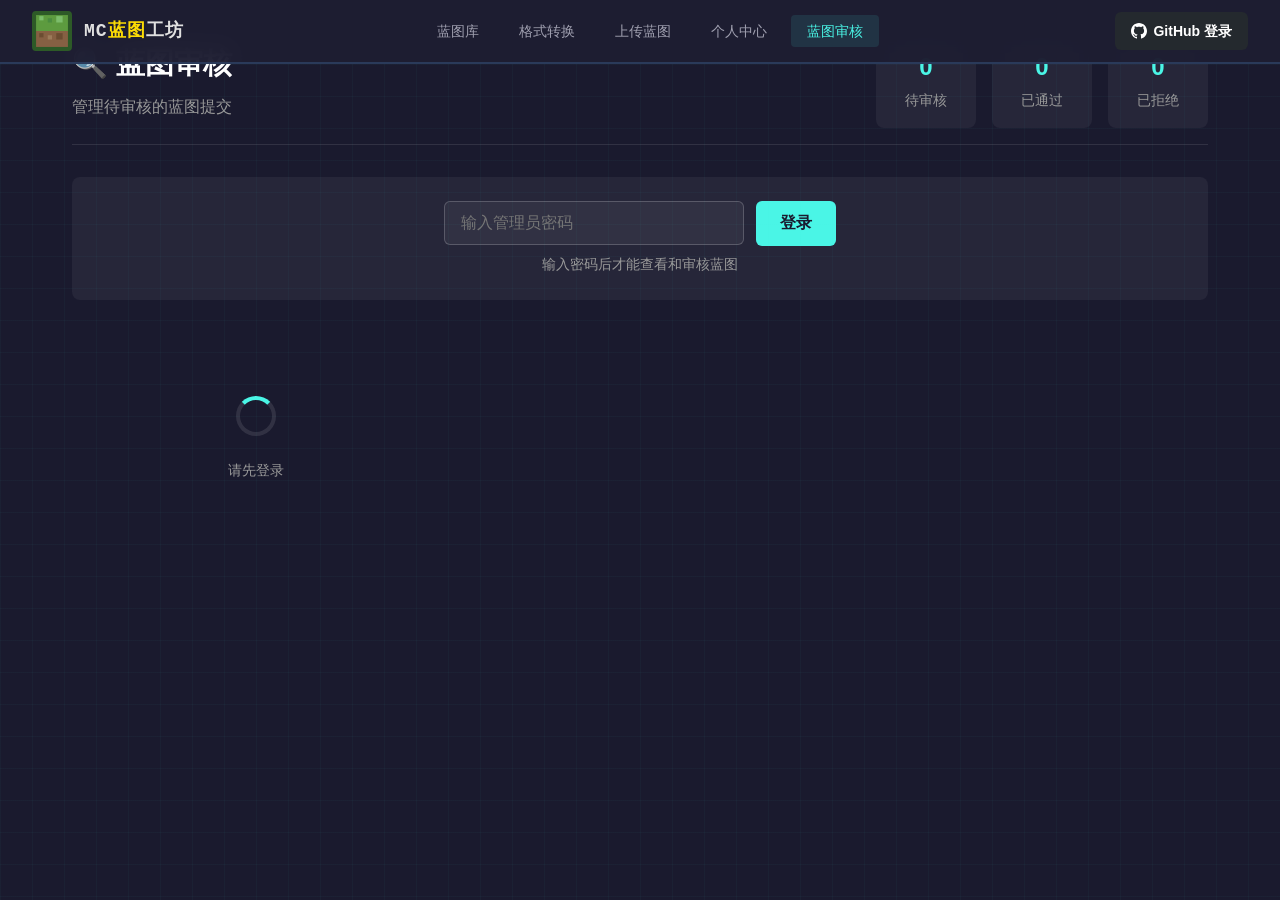
==== commit 48ecd3a8: "修复安全漏洞、GitHub登录、添加个人中心、分页搜索" ====
--- a/admin.html
+++ b/admin.html
@@ -294,6 +294,7 @@
       <li><a href="./">蓝图库</a></li>
       <li><a href="./converter.html">格式转换</a></li>
       <li><a href="./upload.html">上传蓝图</a></li>
+      <li><a href="./profile.html">个人中心</a></li>
       <li><a href="./admin.html" class="active">蓝图审核</a></li>
     </ul>
     <div id="nav-user"></div>
--- a/css/style.css
+++ b/css/style.css
@@ -888,6 +888,31 @@
   margin: 0 auto;
 }
 
+/* ===== Load More ===== */
+.load-more-btn {
+  display: block;
+  width: 200px;
+  margin: 32px auto 0;
+  padding: 12px 24px;
+  background: var(--mc-diamond);
+  color: #fff;
+  border: none;
+  border-radius: 8px;
+  font-size: 14px;
+  font-weight: 500;
+  cursor: pointer;
+  transition: background 0.2s, transform 0.1s;
+}
+
+.load-more-btn:hover {
+  background: #27aeb5;
+  transform: translateY(-1px);
+}
+
+.load-more-btn:active {
+  transform: translateY(0);
+}
+
 /* ===== Footer ===== */
 .footer {
   text-align: center;
